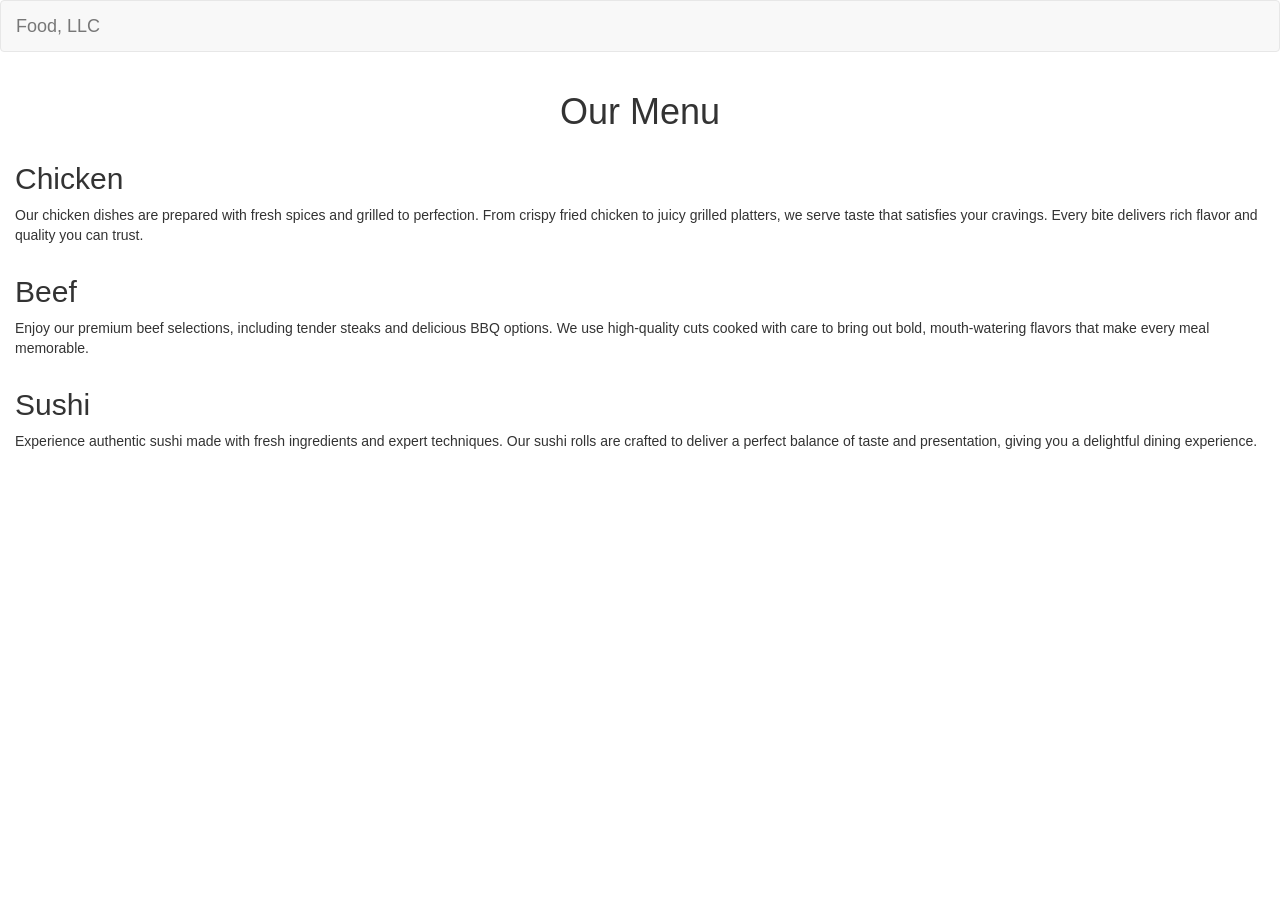
==== index.html @ ba72f4f0 "added index.html" ====
<!DOCTYPE html>
<html lang="en">
<head>
  <meta charset="UTF-8">
  <meta name="viewport" content="width=device-width, initial-scale=1">
  <title>Food, LLC</title>

  <!-- Bootstrap -->
  <link rel="stylesheet" href="https://maxcdn.bootstrapcdn.com/bootstrap/3.3.7/css/bootstrap.min.css">

  <!-- Custom CSS -->
  <link rel="stylesheet" href="css/styles.css">
</head>

<body>

<!-- NAVBAR -->
<nav class="navbar navbar-default">
  <div class="container-fluid">

    <div class="navbar-header">
      <button type="button" class="navbar-toggle collapsed" data-toggle="collapse" data-target="#menu">
        <span class="icon-bar"></span>
        <span class="icon-bar"></span>
        <span class="icon-bar"></span>
      </button>
      <a class="navbar-brand" href="#">Food, LLC</a>
    </div>

    <div id="menu" class="collapse navbar-collapse">
      <ul class="nav navbar-nav visible-xs">
        <li><a href="#chicken">Chicken</a></li>
        <li><a href="#beef">Beef</a></li>
        <li><a href="#sushi">Sushi</a></li>
      </ul>
    </div>

  </div>
</nav>

<!-- HEADING -->
<div class="container text-center">
  <h1>Our Menu</h1>
</div>

<!-- CONTENT -->
<div class="container-fluid">
  <div class="row">

    <div id="chicken" class="col-xs-12 section">
      <h2>Chicken</h2>
      <p>
        Our chicken dishes are prepared with fresh spices and grilled to perfection. From crispy fried chicken to juicy grilled platters, we serve taste that satisfies your cravings. Every bite delivers rich flavor and quality you can trust.
      </p>
    </div>

    <div id="beef" class="col-xs-12 section">
      <h2>Beef</h2>
      <p>
        Enjoy our premium beef selections, including tender steaks and delicious BBQ options. We use high-quality cuts cooked with care to bring out bold, mouth-watering flavors that make every meal memorable.
      </p>
    </div>

    <div id="sushi" class="col-xs-12 section">
      <h2>Sushi</h2>
      <p>
        Experience authentic sushi made with fresh ingredients and expert techniques. Our sushi rolls are crafted to deliver a perfect balance of taste and presentation, giving you a delightful dining experience.
      </p>
    </div>

  </div>
</div>

<!-- JS -->
<script src="https://ajax.googleapis.com/ajax/libs/jquery/1.12.4/jquery.min.js"></script>
<script src="https://maxcdn.bootstrapcdn.com/bootstrap/3.3.7/js/bootstrap.min.js"></script>

</body>
</html>
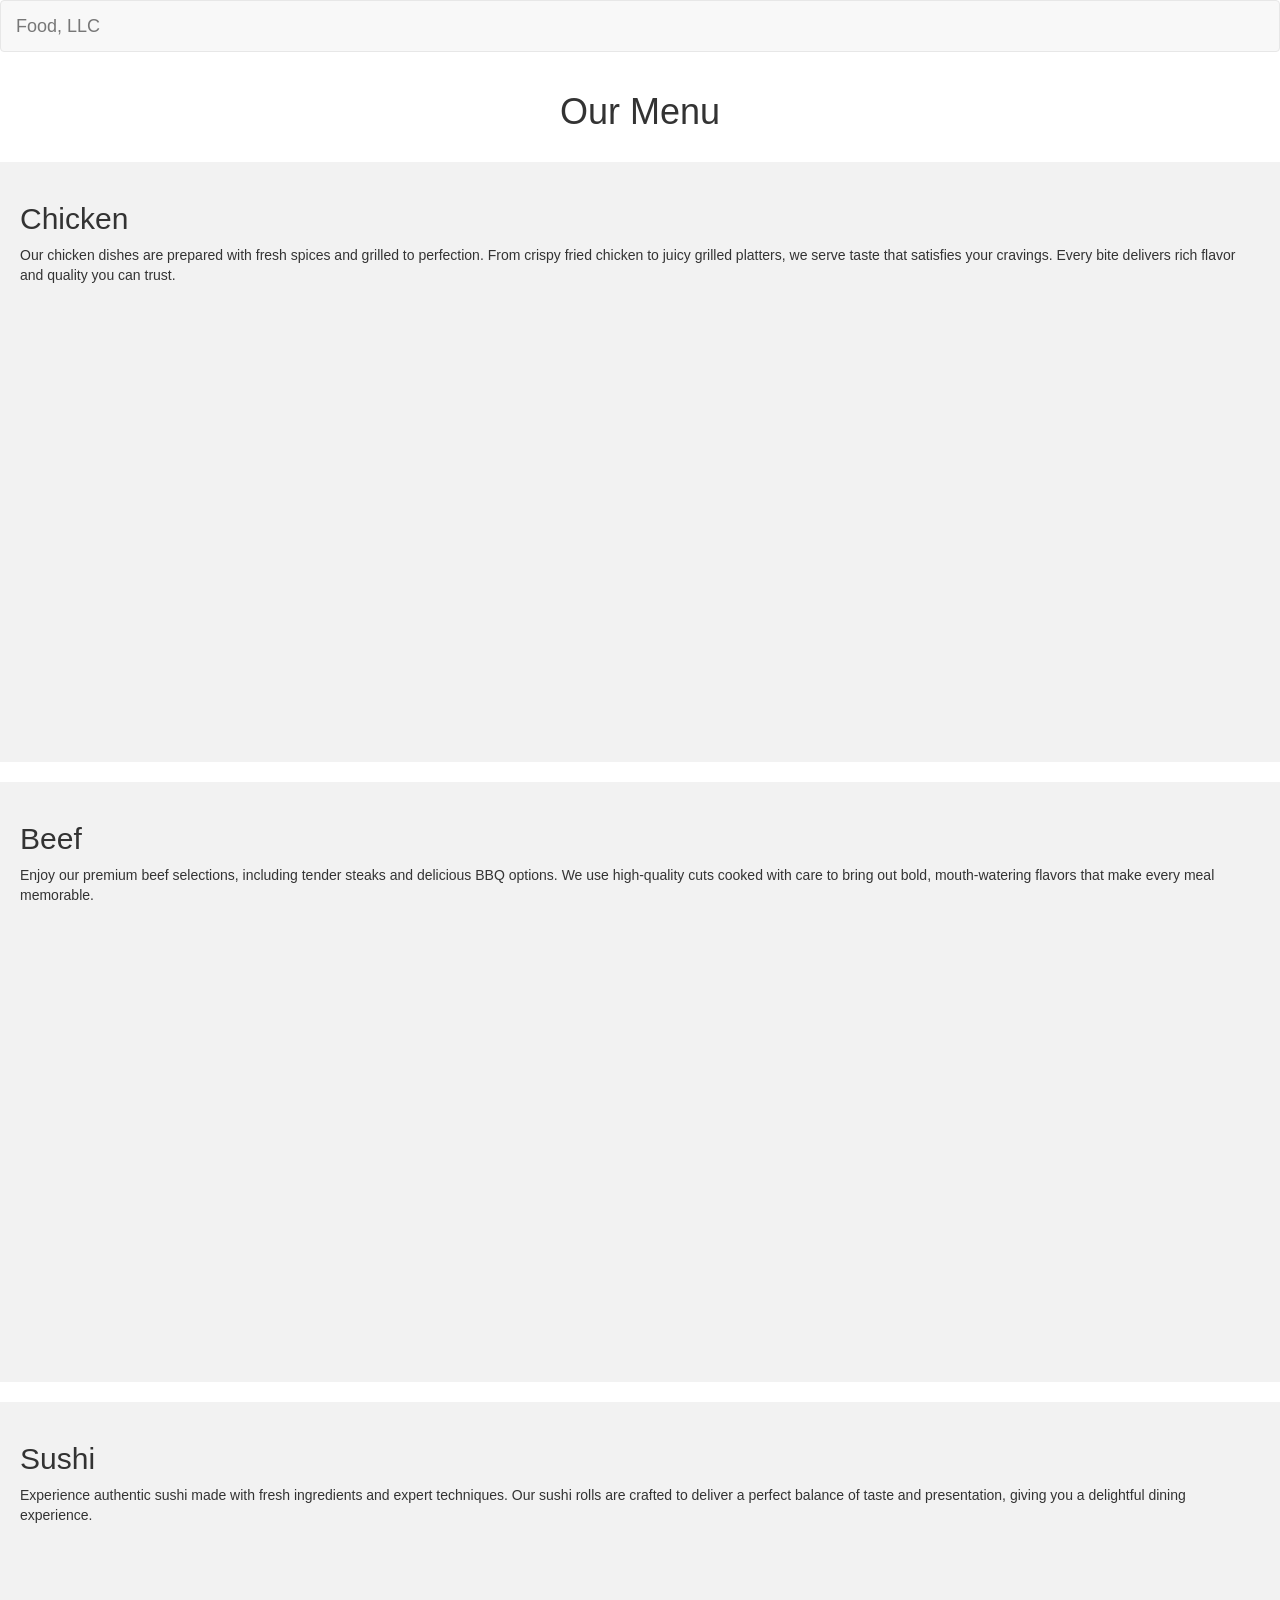
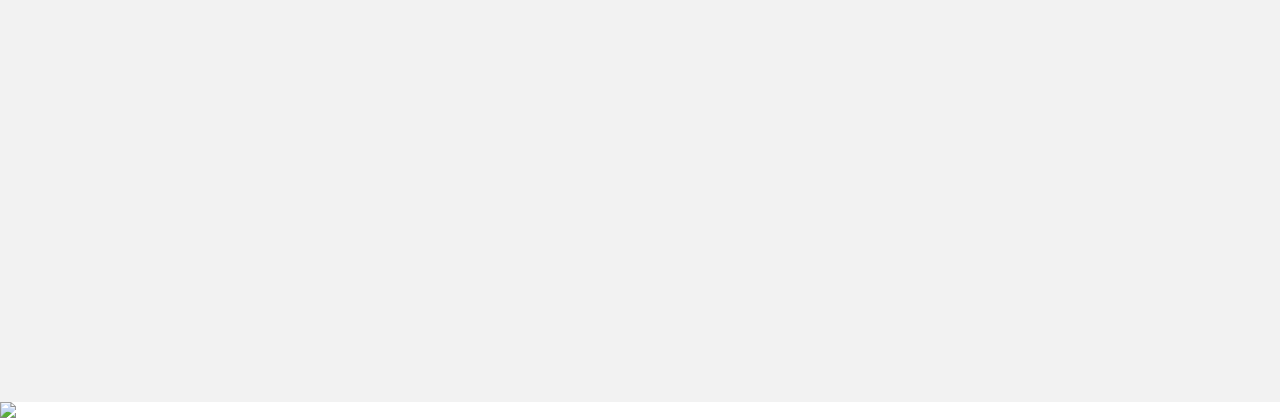
==== commit a446d2c3: "Update index.html" ====
--- a/index.html
+++ b/index.html
@@ -70,6 +70,7 @@
 
   </div>
 </div>
+  <img src="images/chicken.jpg" class="img-responsive" style="width:100%; max-height:300px; object-fit:cover;">
 
 <!-- JS -->
 <script src="https://ajax.googleapis.com/ajax/libs/jquery/1.12.4/jquery.min.js"></script>
--- a/css/styles.css
+++ b/css/styles.css
@@ -0,0 +1,23 @@
+body {
+  font-family: Arial;
+}
+
+/* Section styling */
+.section {
+  background: #f2f2f2;
+  padding: 20px;
+  margin-top: 20px;
+  height: 600px;
+}
+
+/* Mobile dropdown full width */
+.navbar-nav {
+  width: 100%;
+  text-align: center;
+}
+
+.navbar-nav li {
+  width: 100%;
+  background: #ddd;
+  margin-bottom: 2px;
+}
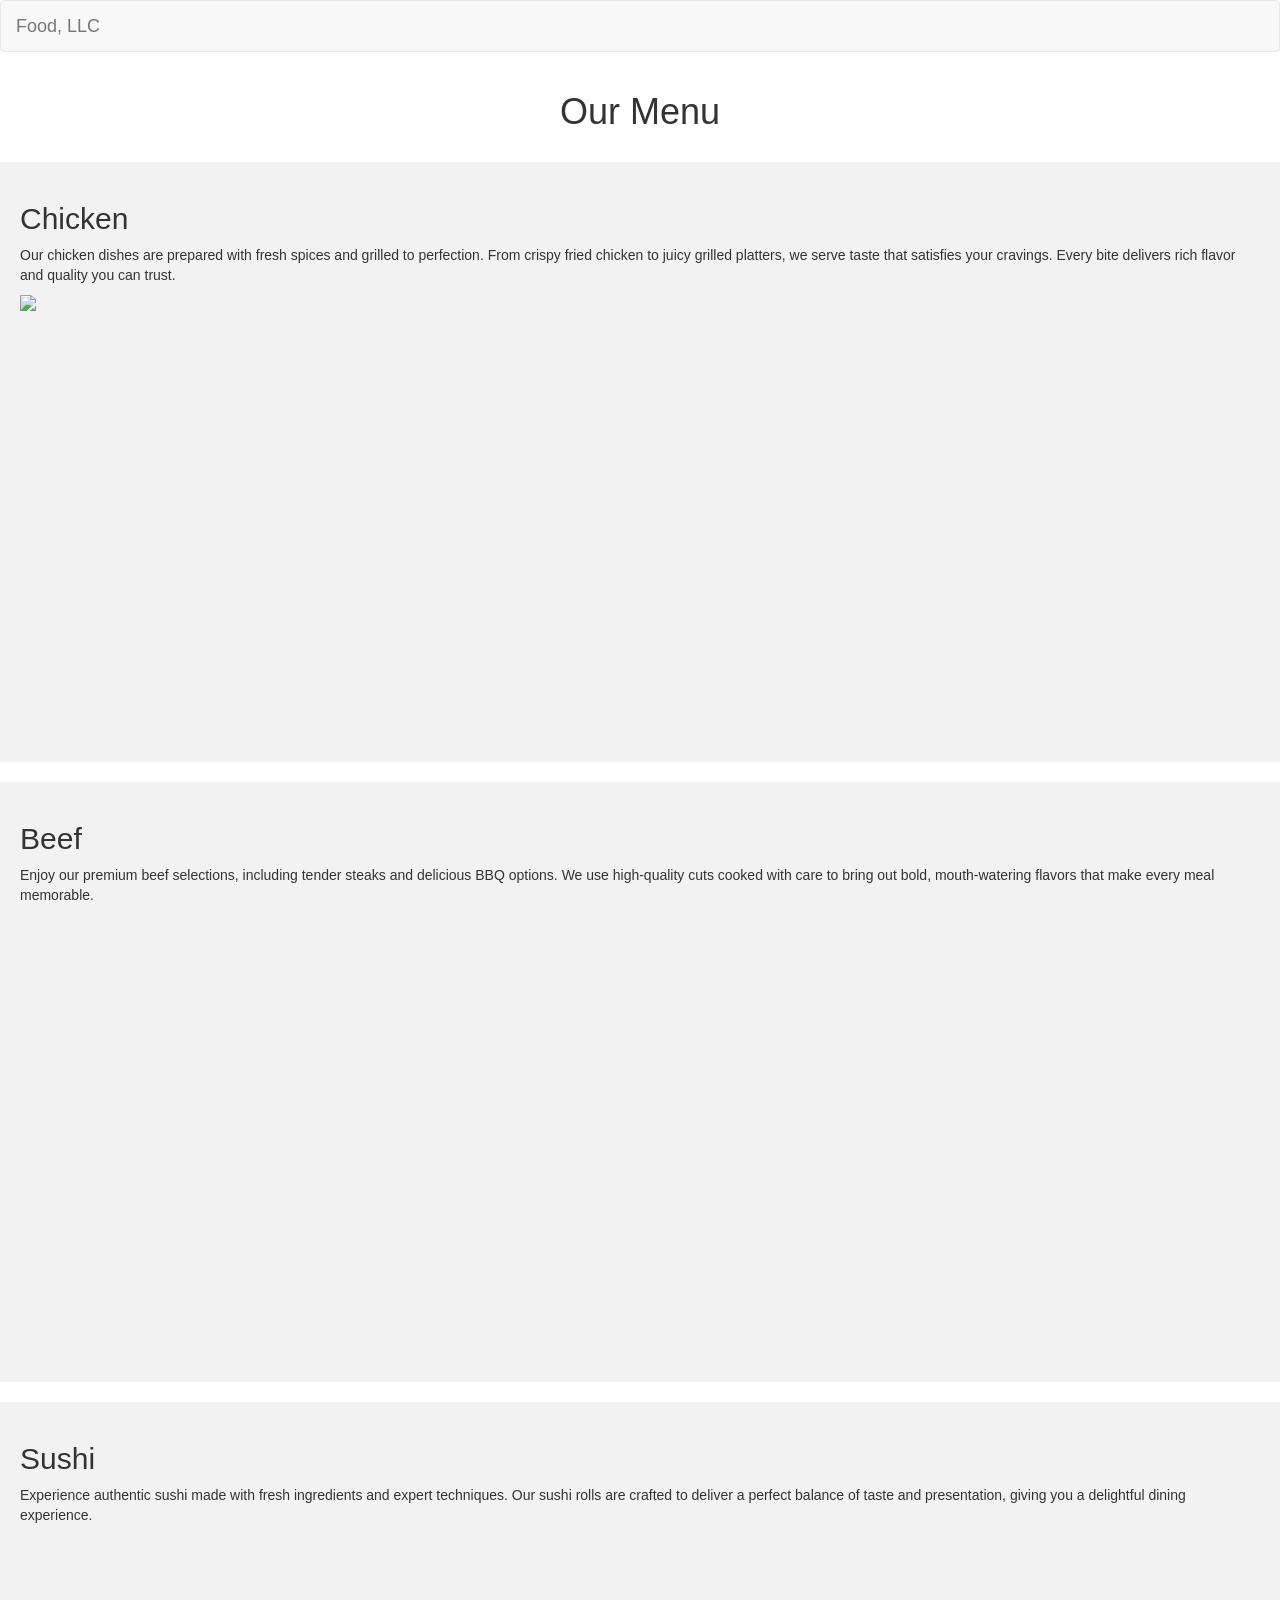
==== commit 2f2bd2a9: "Update index.html" ====
--- a/index.html
+++ b/index.html
@@ -52,6 +52,7 @@
       <p>
         Our chicken dishes are prepared with fresh spices and grilled to perfection. From crispy fried chicken to juicy grilled platters, we serve taste that satisfies your cravings. Every bite delivers rich flavor and quality you can trust.
       </p>
+        <img src="https://github.com/asmarazzaq700-cloud/module3-assignment/blob/main/chicken.jpg?raw=true" class="img-responsive" style="width:100%; max-height:300px; object-fit:cover;">
     </div>
 
     <div id="beef" class="col-xs-12 section">
@@ -70,7 +71,6 @@
 
   </div>
 </div>
-  <img src="images/chicken.jpg" class="img-responsive" style="width:100%; max-height:300px; object-fit:cover;">
 
 <!-- JS -->
 <script src="https://ajax.googleapis.com/ajax/libs/jquery/1.12.4/jquery.min.js"></script>
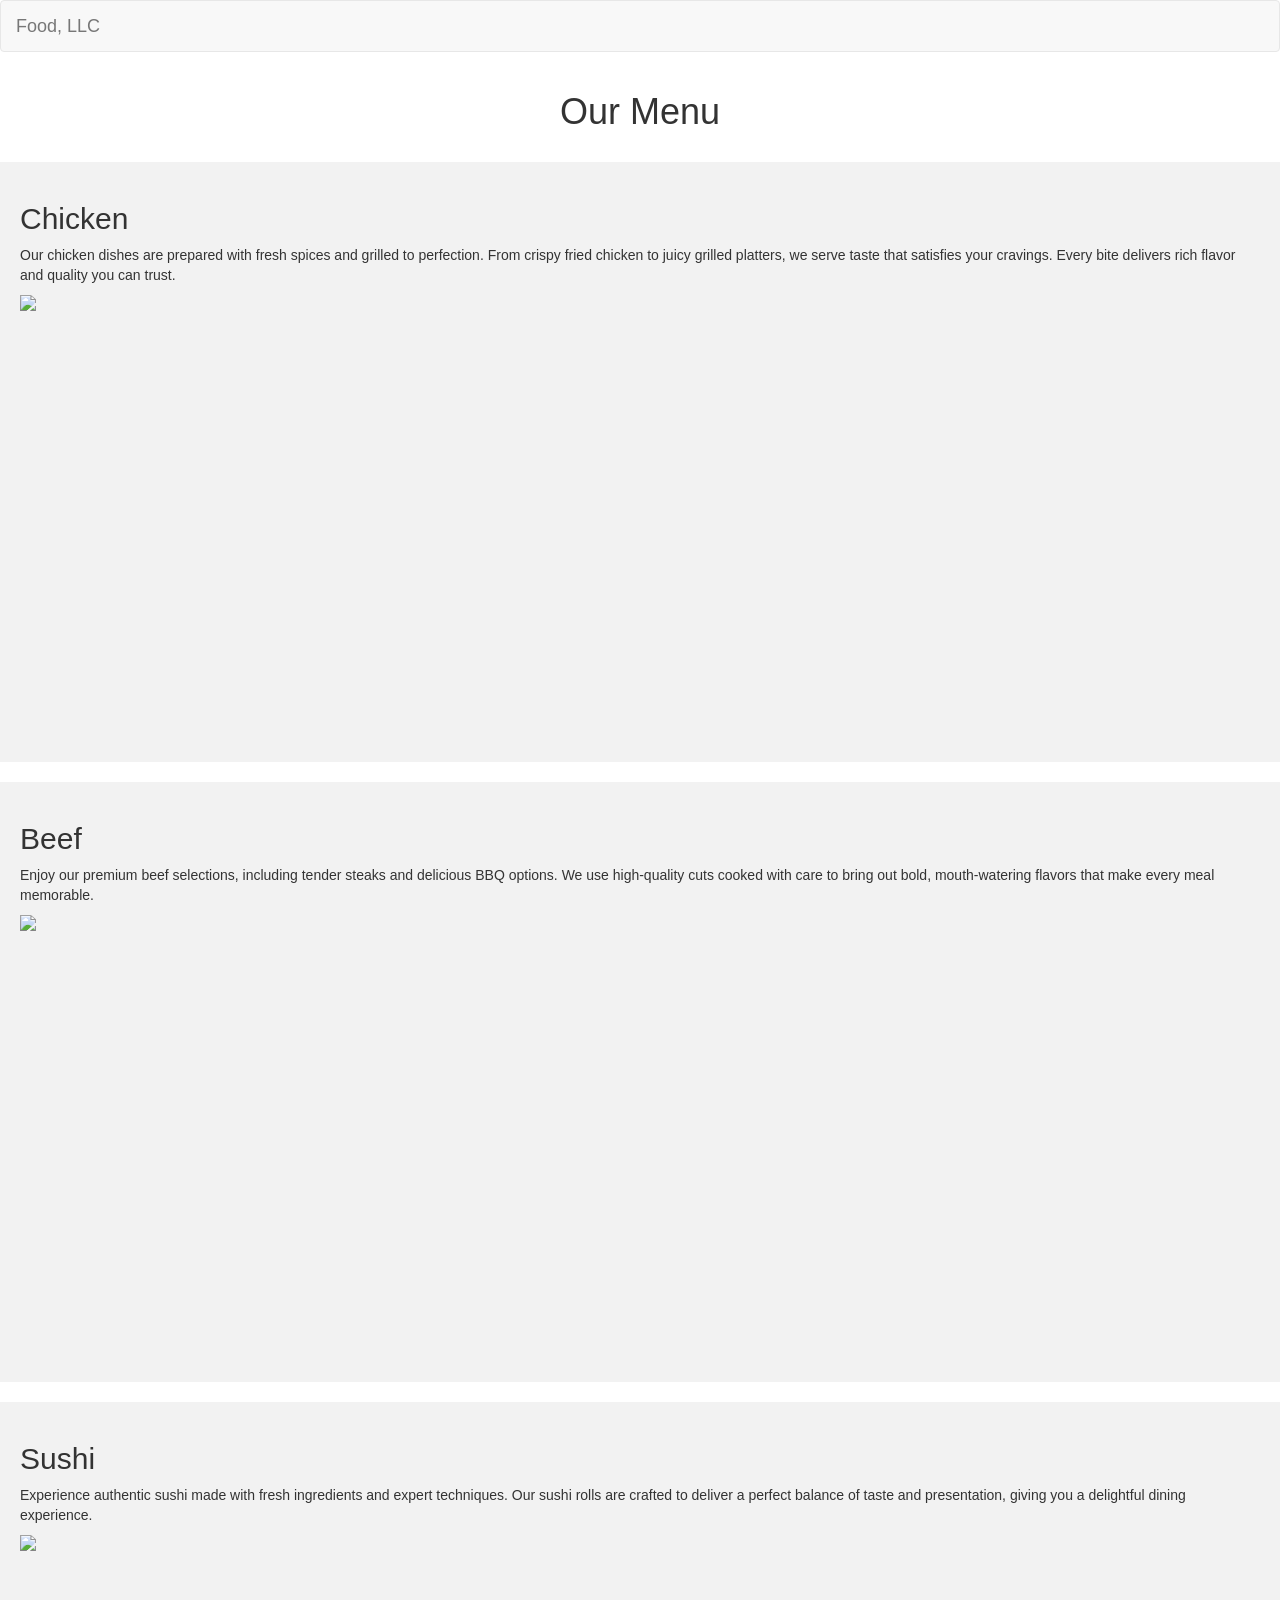
==== commit 0bfea013: "Update index.html" ====
--- a/index.html
+++ b/index.html
@@ -60,6 +60,7 @@
       <p>
         Enjoy our premium beef selections, including tender steaks and delicious BBQ options. We use high-quality cuts cooked with care to bring out bold, mouth-watering flavors that make every meal memorable.
       </p>
+      <img src="images/beef.jpg" class="img-responsive">
     </div>
 
     <div id="sushi" class="col-xs-12 section">
@@ -67,6 +68,7 @@
       <p>
         Experience authentic sushi made with fresh ingredients and expert techniques. Our sushi rolls are crafted to deliver a perfect balance of taste and presentation, giving you a delightful dining experience.
       </p>
+      <img src="images/beef.jpg" class="img-responsive">
     </div>
 
   </div>
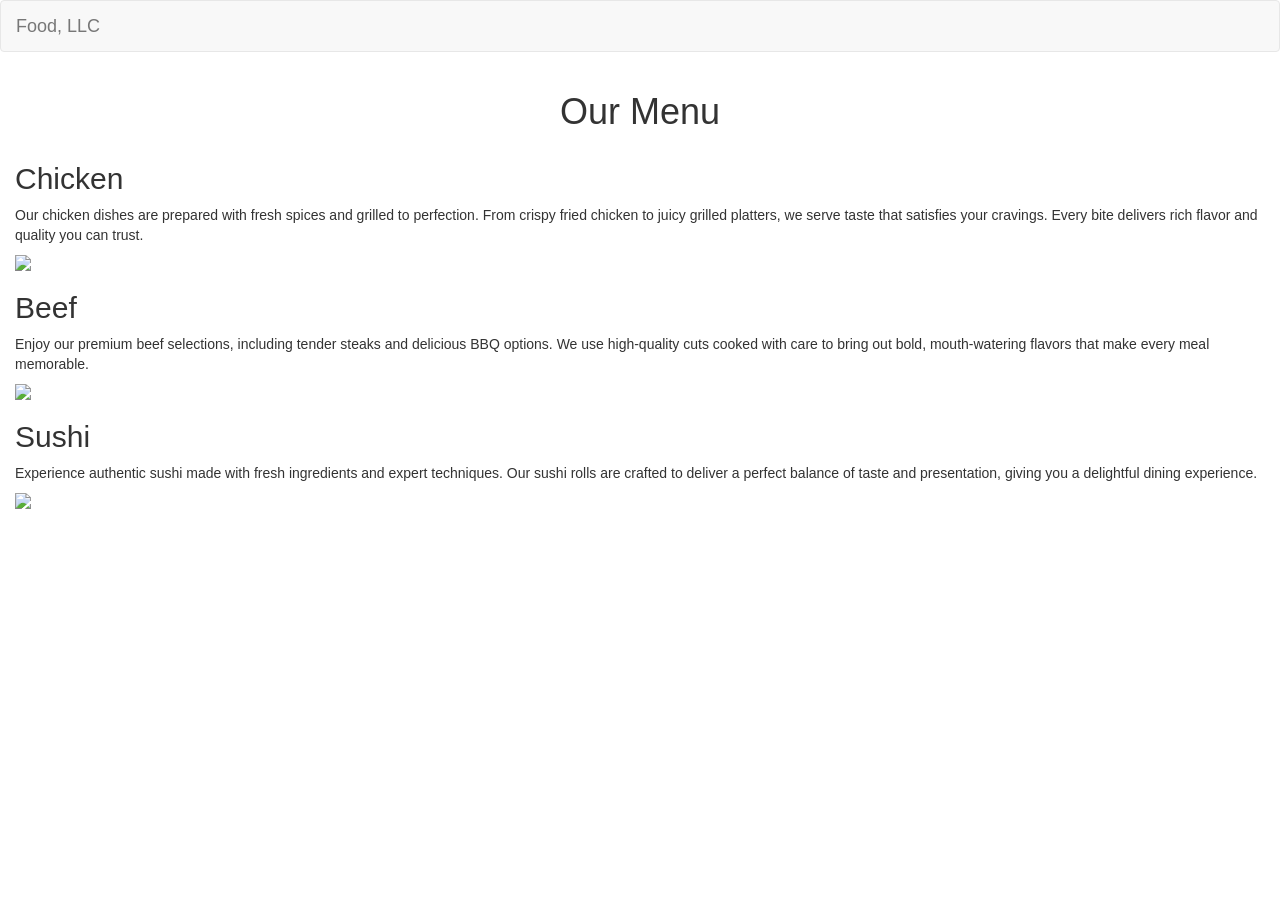
==== commit c36f53ae: "Update index.html" ====
--- a/index.html
+++ b/index.html
@@ -9,7 +9,7 @@
   <link rel="stylesheet" href="https://maxcdn.bootstrapcdn.com/bootstrap/3.3.7/css/bootstrap.min.css">
 
   <!-- Custom CSS -->
-  <link rel="stylesheet" href="css/styles.css">
+  <link rel="stylesheet" href="  https://github.com/asmarazzaq700-cloud/module3-assignment/blob/b4f15ec2cf1c6387cdc8aa90f80fde799d9ccf30/css/styles.css">
 </head>
 
 <body>
@@ -52,7 +52,7 @@
       <p>
         Our chicken dishes are prepared with fresh spices and grilled to perfection. From crispy fried chicken to juicy grilled platters, we serve taste that satisfies your cravings. Every bite delivers rich flavor and quality you can trust.
       </p>
-        <img src="https://github.com/asmarazzaq700-cloud/module3-assignment/blob/main/chicken.jpg?raw=true" class="img-responsive" style="width:100%; max-height:300px; object-fit:cover;">
+        <img src="https://github.com/asmarazzaq700-cloud/module3-assignment/blob/main/chicken.jpg?raw=true" class="img-responsive">
     </div>
 
     <div id="beef" class="col-xs-12 section">
@@ -60,7 +60,7 @@
       <p>
         Enjoy our premium beef selections, including tender steaks and delicious BBQ options. We use high-quality cuts cooked with care to bring out bold, mouth-watering flavors that make every meal memorable.
       </p>
-      <img src="images/beef.jpg" class="img-responsive">
+      <img src="https://github.com/asmarazzaq700-cloud/module3-assignment/blob/main/beef.jpg?raw=true" class="img-responsive">
     </div>
 
     <div id="sushi" class="col-xs-12 section">
@@ -68,7 +68,7 @@
       <p>
         Experience authentic sushi made with fresh ingredients and expert techniques. Our sushi rolls are crafted to deliver a perfect balance of taste and presentation, giving you a delightful dining experience.
       </p>
-      <img src="images/beef.jpg" class="img-responsive">
+      <img src="https://github.com/asmarazzaq700-cloud/module3-assignment/blob/main/susi.jpg?raw=true" class="img-responsive">
     </div>
 
   </div>
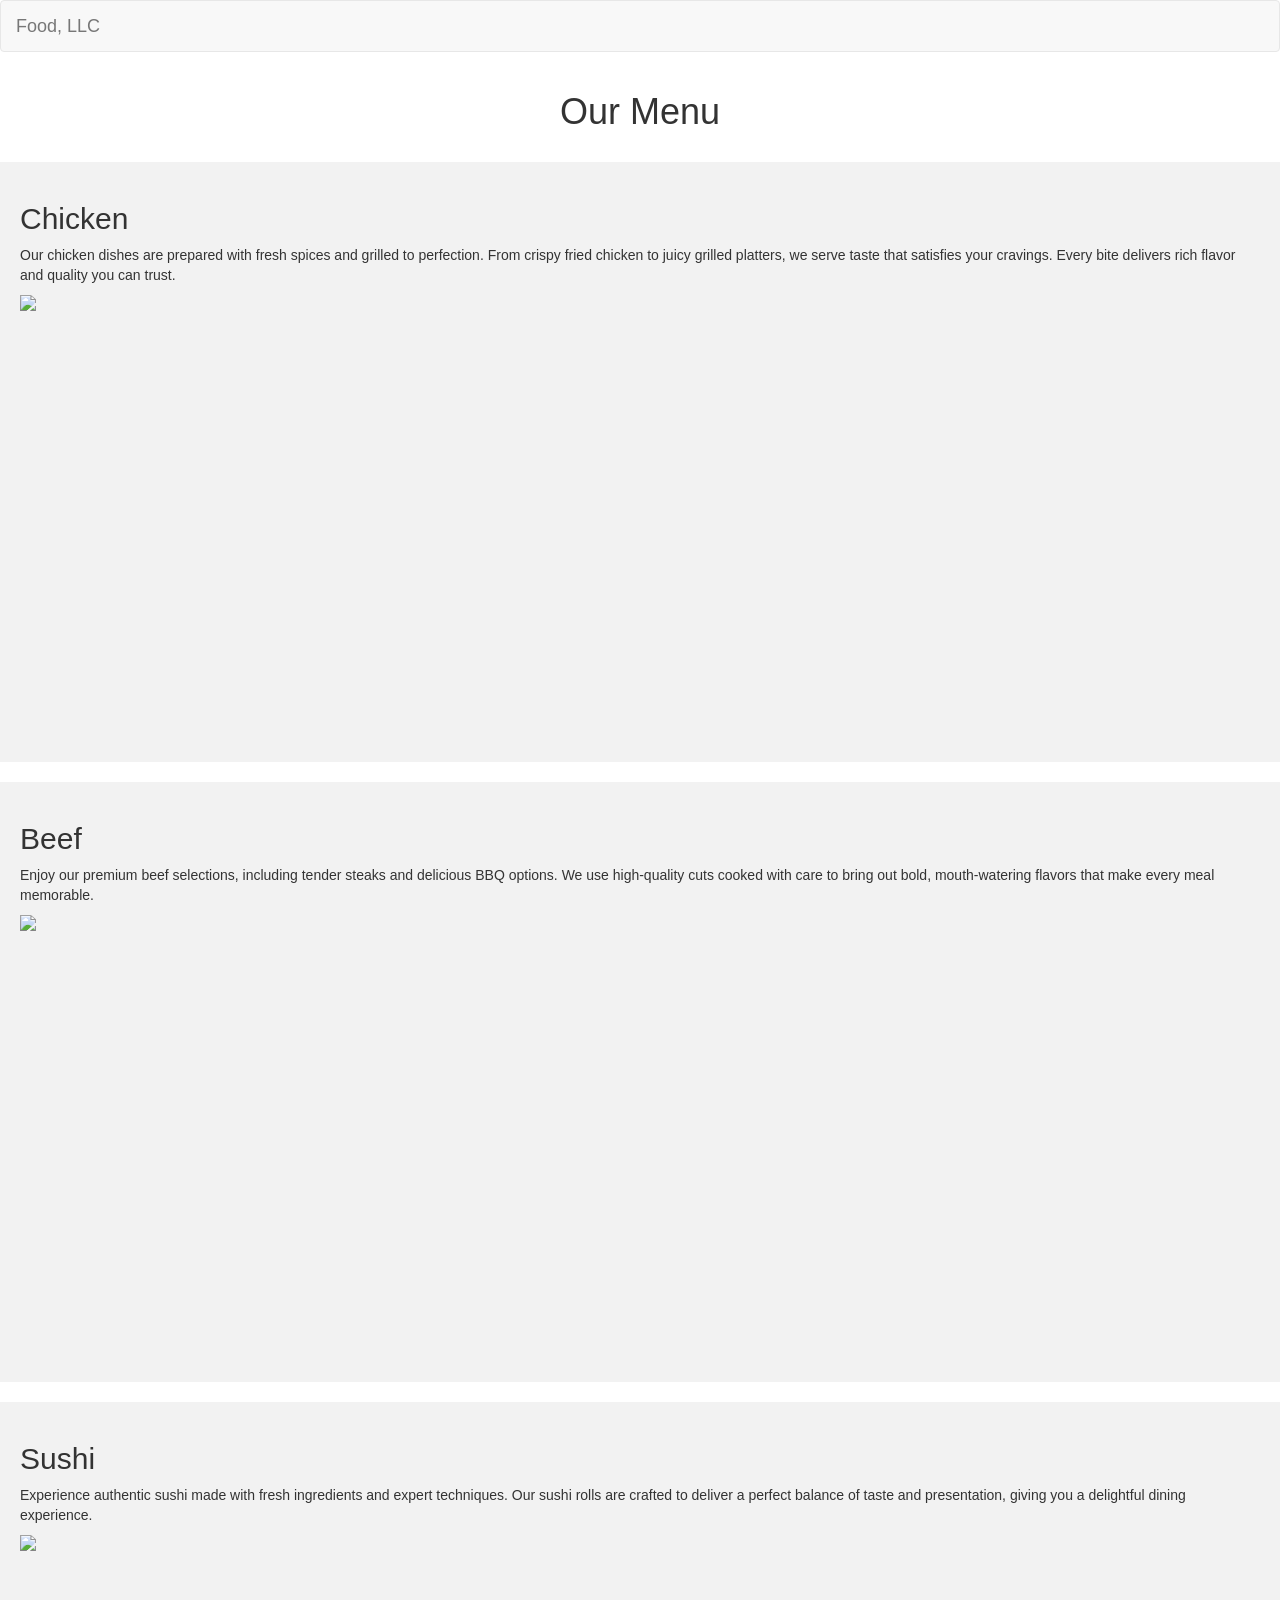
==== commit c3cb364f: "Update index.html" ====
--- a/index.html
+++ b/index.html
@@ -9,7 +9,7 @@
   <link rel="stylesheet" href="https://maxcdn.bootstrapcdn.com/bootstrap/3.3.7/css/bootstrap.min.css">
 
   <!-- Custom CSS -->
-  <link rel="stylesheet" href="  https://github.com/asmarazzaq700-cloud/module3-assignment/blob/b4f15ec2cf1c6387cdc8aa90f80fde799d9ccf30/css/styles.css">
+  <link rel="stylesheet" href="css/styles.css">
 </head>
 
 <body>
--- a/css/styles.css
+++ b/css/styles.css
@@ -0,0 +1,23 @@
+body {
+  font-family: Arial;
+}
+
+/* Section styling */
+.section {
+  background: #f2f2f2;
+  padding: 20px;
+  margin-top: 20px;
+  height: 600px;
+}
+
+/* Mobile dropdown full width */
+.navbar-nav {
+  width: 100%;
+  text-align: center;
+}
+
+.navbar-nav li {
+  width: 100%;
+  background: #ddd;
+  margin-bottom: 2px;
+}
